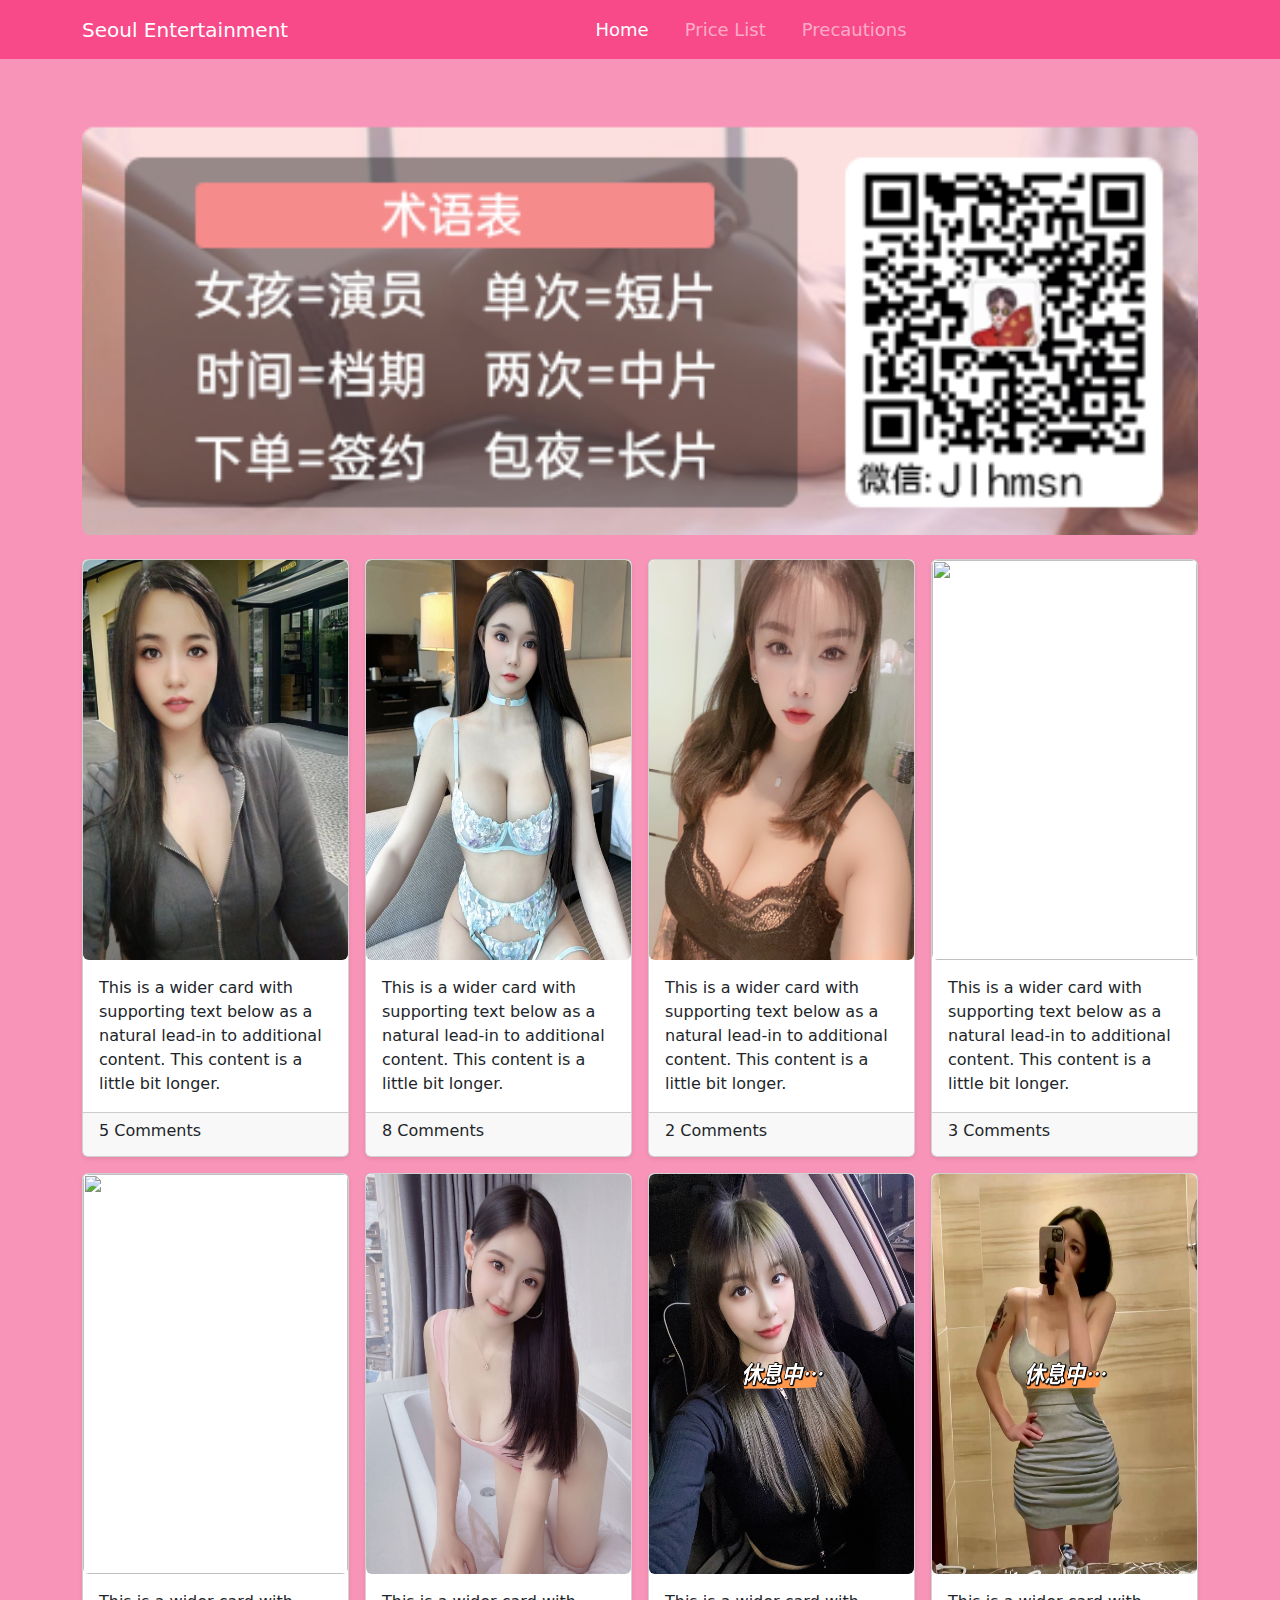
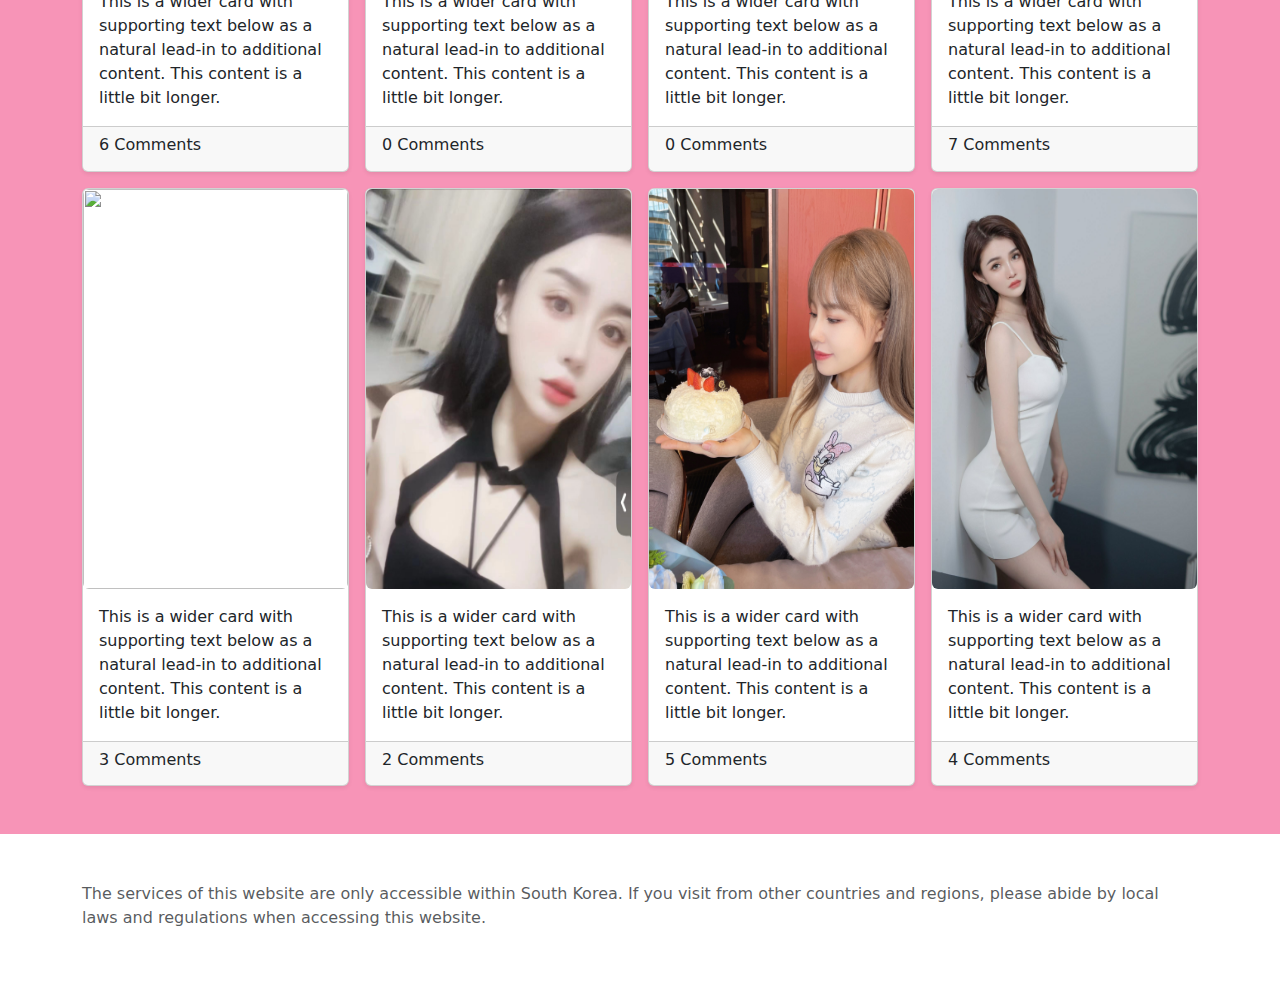
==== index.html @ a060f77e "First" ====
<!doctype html>
<html lang="en" data-bs-theme="auto">

<head>
    <script src="assets/js/color-modes.js"></script>

    <meta charset="utf-8">
    <meta name="viewport" content="width=device-width, initial-scale=1">
    <meta name="description" content="">
    <meta name="author" content="Mark Otto, Jacob Thornton, and Bootstrap contributors">
    <meta name="generator" content="Hugo 0.118.2">
    <title>Album example · Bootstrap v5.3</title>

    <!-- <link rel="canonical" href="https://getbootstrap.com/docs/5.3/examples/album/"> -->



    <!-- <link rel="stylesheet" href="https://cdn.jsdelivr.net/npm/@docsearch/css@3"> -->

    <link href="assets/css/bootstrap.min.css" rel="stylesheet">

    <style>
        .bd-placeholder-img {
            font-size: 1.125rem;
            text-anchor: middle;
            -webkit-user-select: none;
            -moz-user-select: none;
            user-select: none;
        }

        @media (min-width: 768px) {
            .bd-placeholder-img-lg {
                font-size: 3.5rem;
            }
        }

        .b-example-divider {
            width: 100%;
            height: 3rem;
            background-color: rgba(0, 0, 0, .1);
            border: solid rgba(0, 0, 0, .15);
            border-width: 1px 0;
            box-shadow: inset 0 .5em 1.5em rgba(0, 0, 0, .1), inset 0 .125em .5em rgba(0, 0, 0, .15);
        }

        .b-example-vr {
            flex-shrink: 0;
            width: 1.5rem;
            height: 100vh;
        }

        .bi {
            vertical-align: -.125em;
            fill: currentColor;
        }

        .nav-scroller {
            position: relative;
            z-index: 2;
            height: 2.75rem;
            overflow-y: hidden;
        }

        .nav-scroller .nav {
            display: flex;
            flex-wrap: nowrap;
            padding-bottom: 1rem;
            margin-top: -1px;
            overflow-x: auto;
            text-align: center;
            white-space: nowrap;
            -webkit-overflow-scrolling: touch;
        }

        .btn-bd-primary {
            --bd-violet-bg: #712cf9;
            --bd-violet-rgb: 112.520718, 44.062154, 249.437846;

            --bs-btn-font-weight: 600;
            --bs-btn-color: var(--bs-white);
            --bs-btn-bg: var(--bd-violet-bg);
            --bs-btn-border-color: var(--bd-violet-bg);
            --bs-btn-hover-color: var(--bs-white);
            --bs-btn-hover-bg: #6528e0;
            --bs-btn-hover-border-color: #6528e0;
            --bs-btn-focus-shadow-rgb: var(--bd-violet-rgb);
            --bs-btn-active-color: var(--bs-btn-hover-color);
            --bs-btn-active-bg: #5a23c8;
            --bs-btn-active-border-color: #5a23c8;
        }

        .bd-mode-toggle {
            z-index: 1500;
        }

        .bd-mode-toggle .dropdown-menu .active .bi {
            display: block !important;
        }


        .nav-item {
            margin: 0 10px;
            font-size: 18px;
        }

        .card img {
            width: 100%;
            height: 400px;
            border-radius: var(--bs-border-radius);
        }
        nav.navbar {
            background-color: #f84a88 !important;
        }
        .bg-body-tertiary {
            background-color: #f794b7 !important;
        }

        @media (max-width: 990px) {
            .card img {
                height: 220px;
            }
        }
    </style>


</head>

<body>
    <svg xmlns="http://www.w3.org/2000/svg" class="d-none">
        <symbol id="check2" viewBox="0 0 16 16">
            <path
                d="M13.854 3.646a.5.5 0 0 1 0 .708l-7 7a.5.5 0 0 1-.708 0l-3.5-3.5a.5.5 0 1 1 .708-.708L6.5 10.293l6.646-6.647a.5.5 0 0 1 .708 0z" />
        </symbol>
        <symbol id="circle-half" viewBox="0 0 16 16">
            <path d="M8 15A7 7 0 1 0 8 1v14zm0 1A8 8 0 1 1 8 0a8 8 0 0 1 0 16z" />
        </symbol>
        <symbol id="moon-stars-fill" viewBox="0 0 16 16">
            <path
                d="M6 .278a.768.768 0 0 1 .08.858 7.208 7.208 0 0 0-.878 3.46c0 4.021 3.278 7.277 7.318 7.277.527 0 1.04-.055 1.533-.16a.787.787 0 0 1 .81.316.733.733 0 0 1-.031.893A8.349 8.349 0 0 1 8.344 16C3.734 16 0 12.286 0 7.71 0 4.266 2.114 1.312 5.124.06A.752.752 0 0 1 6 .278z" />
            <path
                d="M10.794 3.148a.217.217 0 0 1 .412 0l.387 1.162c.173.518.579.924 1.097 1.097l1.162.387a.217.217 0 0 1 0 .412l-1.162.387a1.734 1.734 0 0 0-1.097 1.097l-.387 1.162a.217.217 0 0 1-.412 0l-.387-1.162A1.734 1.734 0 0 0 9.31 6.593l-1.162-.387a.217.217 0 0 1 0-.412l1.162-.387a1.734 1.734 0 0 0 1.097-1.097l.387-1.162zM13.863.099a.145.145 0 0 1 .274 0l.258.774c.115.346.386.617.732.732l.774.258a.145.145 0 0 1 0 .274l-.774.258a1.156 1.156 0 0 0-.732.732l-.258.774a.145.145 0 0 1-.274 0l-.258-.774a1.156 1.156 0 0 0-.732-.732l-.774-.258a.145.145 0 0 1 0-.274l.774-.258c.346-.115.617-.386.732-.732L13.863.1z" />
        </symbol>
        <symbol id="sun-fill" viewBox="0 0 16 16">
            <path
                d="M8 12a4 4 0 1 0 0-8 4 4 0 0 0 0 8zM8 0a.5.5 0 0 1 .5.5v2a.5.5 0 0 1-1 0v-2A.5.5 0 0 1 8 0zm0 13a.5.5 0 0 1 .5.5v2a.5.5 0 0 1-1 0v-2A.5.5 0 0 1 8 13zm8-5a.5.5 0 0 1-.5.5h-2a.5.5 0 0 1 0-1h2a.5.5 0 0 1 .5.5zM3 8a.5.5 0 0 1-.5.5h-2a.5.5 0 0 1 0-1h2A.5.5 0 0 1 3 8zm10.657-5.657a.5.5 0 0 1 0 .707l-1.414 1.415a.5.5 0 1 1-.707-.708l1.414-1.414a.5.5 0 0 1 .707 0zm-9.193 9.193a.5.5 0 0 1 0 .707L3.05 13.657a.5.5 0 0 1-.707-.707l1.414-1.414a.5.5 0 0 1 .707 0zm9.193 2.121a.5.5 0 0 1-.707 0l-1.414-1.414a.5.5 0 0 1 .707-.707l1.414 1.414a.5.5 0 0 1 0 .707zM4.464 4.465a.5.5 0 0 1-.707 0L2.343 3.05a.5.5 0 1 1 .707-.707l1.414 1.414a.5.5 0 0 1 0 .708z" />
        </symbol>
    </svg>

    <nav class="navbar navbar-expand-lg navbar-dark bg-dark" aria-label="Eighth navbar example">
        <div class="container">
            <a class="navbar-brand" href="#">Seoul Entertainment</a>
            <button class="navbar-toggler" type="button" data-bs-toggle="collapse" data-bs-target="#navbarsExample07"
                aria-controls="navbarsExample07" aria-expanded="false" aria-label="Toggle navigation">
                <span class="navbar-toggler-icon"></span>
            </button>

            <div class="collapse navbar-collapse" id="navbarsExample07">
                <ul class="navbar-nav mx-auto mb-2 mb-lg-0">
                    <li class="nav-item">
                        <a class="nav-link active" aria-current="page" href="#">Home</a>
                    </li>
                    <li class="nav-item">
                        <a class="nav-link" href="#">Price List</a>
                    </li>
                    <li class="nav-item">
                        <a class="nav-link" href="#">Precautions</a>
                    </li>
                </ul>
            </div>
        </div>
    </nav>

    <main>

        <div class="album py-5 bg-body-tertiary">
            <div class="container">

                <div class="row mb-4">
                    <div class="col text-center">
                        <img src="assets/images/qr.png" class="w-100">
                    </div>
                </div>

                <div class="row row-cols-2 row-cols-sm-2 row-cols-md-3 g-3">

                    <div class="col-lg-3">
                        <div class="card shadow-sm">
                            <a href="profile.html">
                                <img src="assets/images/10f6864c3523e12fd989b8076a37943d.jpeg" alt="">
                            </a>
                            <div class="card-body">
                                <p class="card-text">This is a wider card with supporting text below as a natural
                                    lead-in to additional content. This content is a little bit longer.</p>
                            </div>

                            <div class="card-footer">
                                <h6><span>5</span> Comments</h6>
                            </div>
                        </div>
                    </div>
                    <div class="col-lg-3">
                        <div class="card shadow-sm">
                            <a href="profile.html">
                                <img src="assets/images/5e1b2d12f1417547eadc94c6ebc849d1.jpeg" alt="">
                            </a>
                            <div class="card-body">
                                <p class="card-text">This is a wider card with supporting text below as a natural
                                    lead-in to additional content. This content is a little bit longer.</p>
                            </div>

                            <div class="card-footer">
                                <h6><span>8</span> Comments</h6>
                            </div>
                        </div>
                    </div>
                    <div class="col-lg-3">
                        <div class="card shadow-sm">
                            <a href="profile.html">
                                <img src="assets/images/922af390cfd2dea7c02063735cd12231.jpeg" alt="">
                            </a>
                            <div class="card-body">
                                <p class="card-text">This is a wider card with supporting text below as a natural
                                    lead-in to additional content. This content is a little bit longer.</p>
                            </div>

                            <div class="card-footer">
                                <h6><span>2</span> Comments</h6>
                            </div>
                        </div>
                    </div>
                    <div class="col-lg-3">
                        <div class="card shadow-sm">
                            <a href="profile.html">
                                <img src="assets/images/bf76a4db57acbb2929c70fa1f3f29247.jpeg" alt="">
                            </a>
                            <div class="card-body">
                                <p class="card-text">This is a wider card with supporting text below as a natural
                                    lead-in to additional content. This content is a little bit longer.</p>
                            </div>

                            <div class="card-footer">
                                <h6><span>3</span> Comments</h6>
                            </div>
                        </div>
                    </div>
                    <div class="col-lg-3">
                        <div class="card shadow-sm">
                            <a href="profile.html">
                                <img src="assets/images/d18130dd1032e7d3bb6743c0064bd32e.jpeg" alt="">
                            </a>
                            <div class="card-body">
                                <p class="card-text">This is a wider card with supporting text below as a natural
                                    lead-in to additional content. This content is a little bit longer.</p>
                            </div>

                            <div class="card-footer">
                                <h6><span>6</span> Comments</h6>
                            </div>
                        </div>
                    </div>
                    <div class="col-lg-3">
                        <div class="card shadow-sm">
                            <a href="profile.html">
                                <img src="assets/images/IMG_4944.jpeg" alt="">
                            </a>
                            <div class="card-body">
                                <p class="card-text">This is a wider card with supporting text below as a natural
                                    lead-in to additional content. This content is a little bit longer.</p>
                            </div>

                            <div class="card-footer">
                                <h6><span>0</span> Comments</h6>
                            </div>
                        </div>
                    </div>
                    <div class="col-lg-3">
                        <div class="card shadow-sm">
                            <a href="profile.html">
                                <img src="assets/images/IMG_4988.jpeg" alt="">
                            </a>
                            <div class="card-body">
                                <p class="card-text">This is a wider card with supporting text below as a natural
                                    lead-in to additional content. This content is a little bit longer.</p>
                            </div>

                            <div class="card-footer">
                                <h6><span>0</span> Comments</h6>
                            </div>
                        </div>
                    </div>
                    <div class="col-lg-3">
                        <div class="card shadow-sm">
                            <a href="profile.html">
                                <img src="assets/images/IMG_4991.jpeg" alt="">
                            </a>
                            <div class="card-body">
                                <p class="card-text">This is a wider card with supporting text below as a natural
                                    lead-in to additional content. This content is a little bit longer.</p>
                            </div>

                            <div class="card-footer">
                                <h6><span>7</span> Comments</h6>
                            </div>
                        </div>
                    </div>
                    <div class="col-lg-3">
                        <div class="card shadow-sm">
                            <a href="profile.html">
                                <img src="assets/images/IMG_5051.jpeg" alt="">
                            </a>
                            <div class="card-body">
                                <p class="card-text">This is a wider card with supporting text below as a natural
                                    lead-in to additional content. This content is a little bit longer.</p>
                            </div>

                            <div class="card-footer">
                                <h6><span>3</span> Comments</h6>
                            </div>
                        </div>
                    </div>
                    <div class="col-lg-3">
                        <div class="card shadow-sm">
                            <a href="profile.html">
                                <img src="assets/images/IMG_5070.jpeg" alt="">
                            </a>
                            <div class="card-body">
                                <p class="card-text">This is a wider card with supporting text below as a natural
                                    lead-in to additional content. This content is a little bit longer.</p>
                            </div>

                            <div class="card-footer">
                                <h6><span>2</span> Comments</h6>
                            </div>
                        </div>
                    </div>
                    <div class="col-lg-3">
                        <div class="card shadow-sm">
                            <a href="profile.html">
                                <img src="assets/images/IMG_5078.jpeg" alt="">
                            </a>
                            <div class="card-body">
                                <p class="card-text">This is a wider card with supporting text below as a natural
                                    lead-in to additional content. This content is a little bit longer.</p>
                            </div>

                            <div class="card-footer">
                                <h6><span>5</span> Comments</h6>
                            </div>
                        </div>
                    </div>
                    <div class="col-lg-3">
                        <div class="card shadow-sm">
                            <a href="profile.html">
                                <img src="assets/images/IMG_5085.jpeg" alt="">
                            </a>
                            <div class="card-body">
                                <p class="card-text">This is a wider card with supporting text below as a natural
                                    lead-in to additional content. This content is a little bit longer.</p>
                            </div>

                            <div class="card-footer">
                                <h6><span>4</span> Comments</h6>
                            </div>
                        </div>
                    </div>

                </div>
            </div>
        </div>

    </main>

    <footer class="text-body-secondary py-5">
        <div class="container">
            <!-- <p class="float-end mb-1">
      <a href="#">Back to top</a>
    </p> -->
            <p class="mb-1">
                The services of this website are only accessible within South Korea. If you visit from other countries
                and regions, please abide by local laws and regulations when accessing this website.
            </p>
        </div>
    </footer>
    <script src="assets/js/bootstrap.bundle.min.js"></script>

</body>

</html>
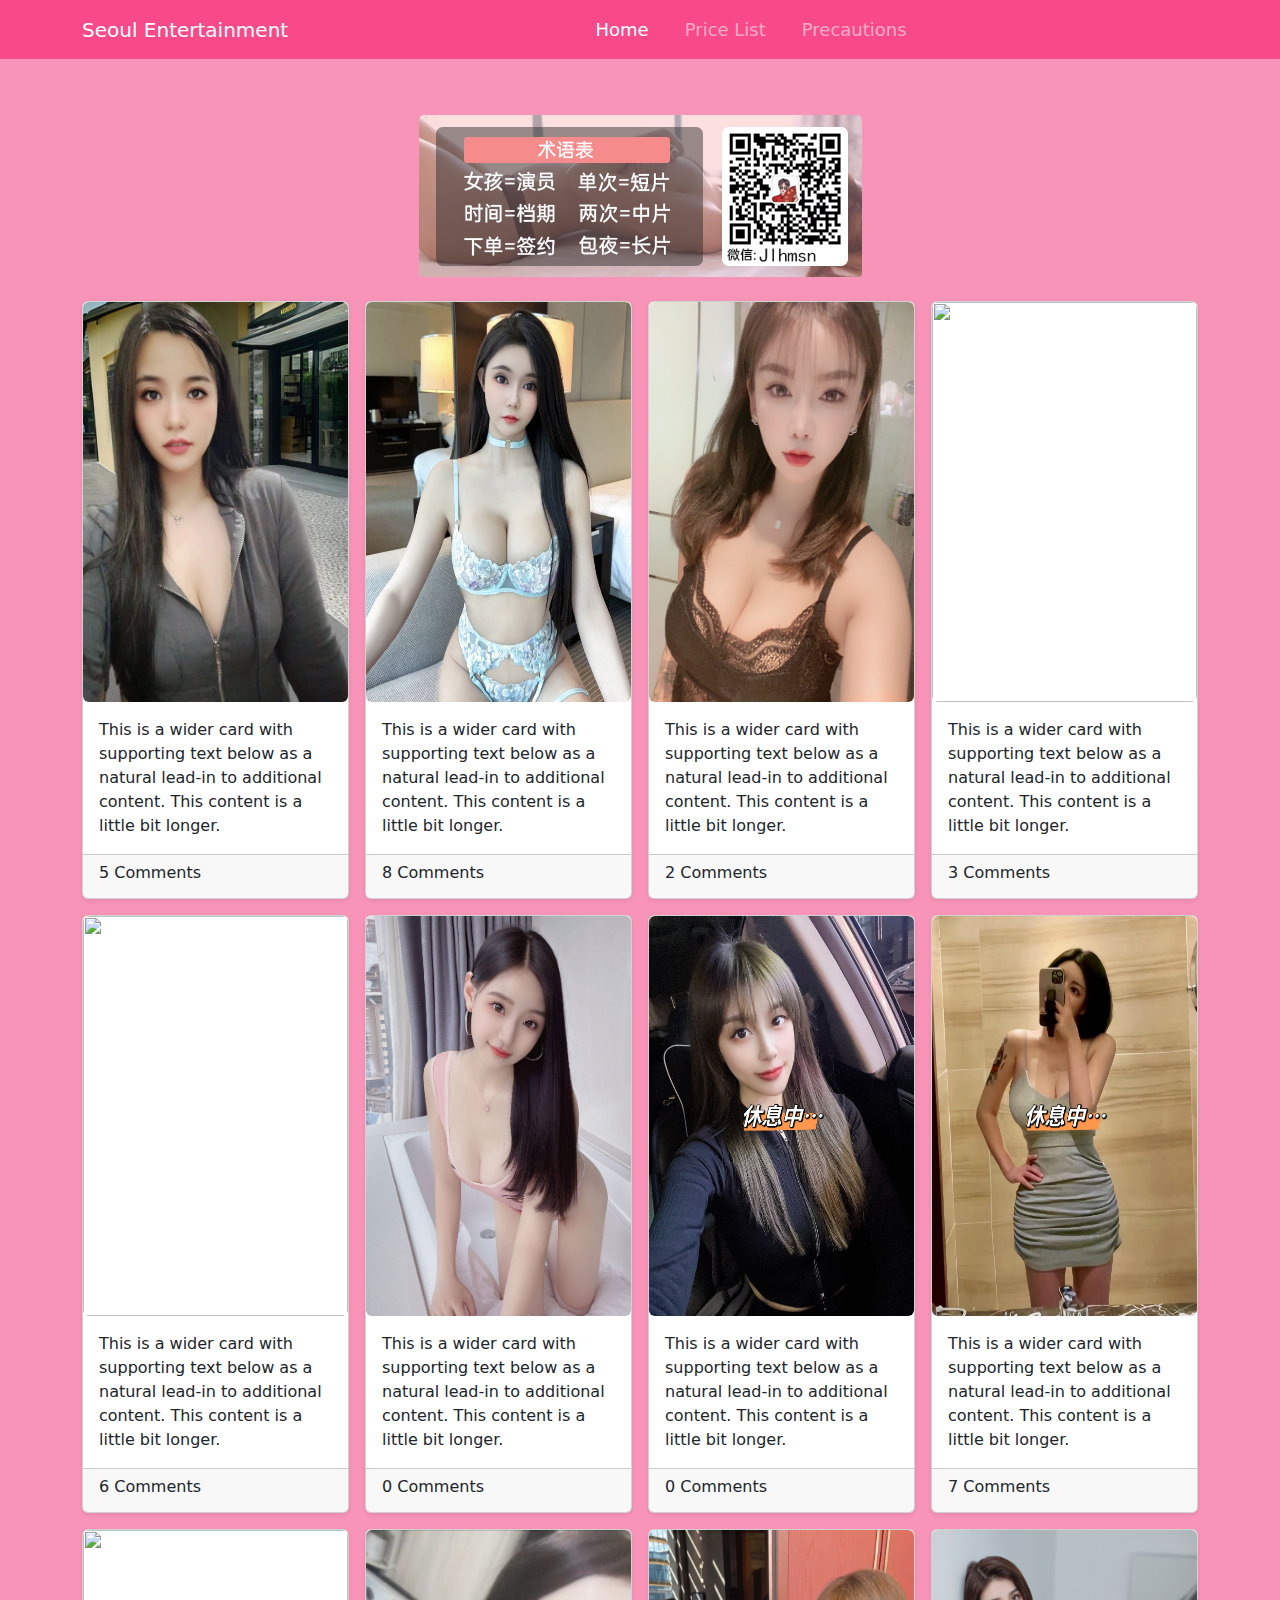
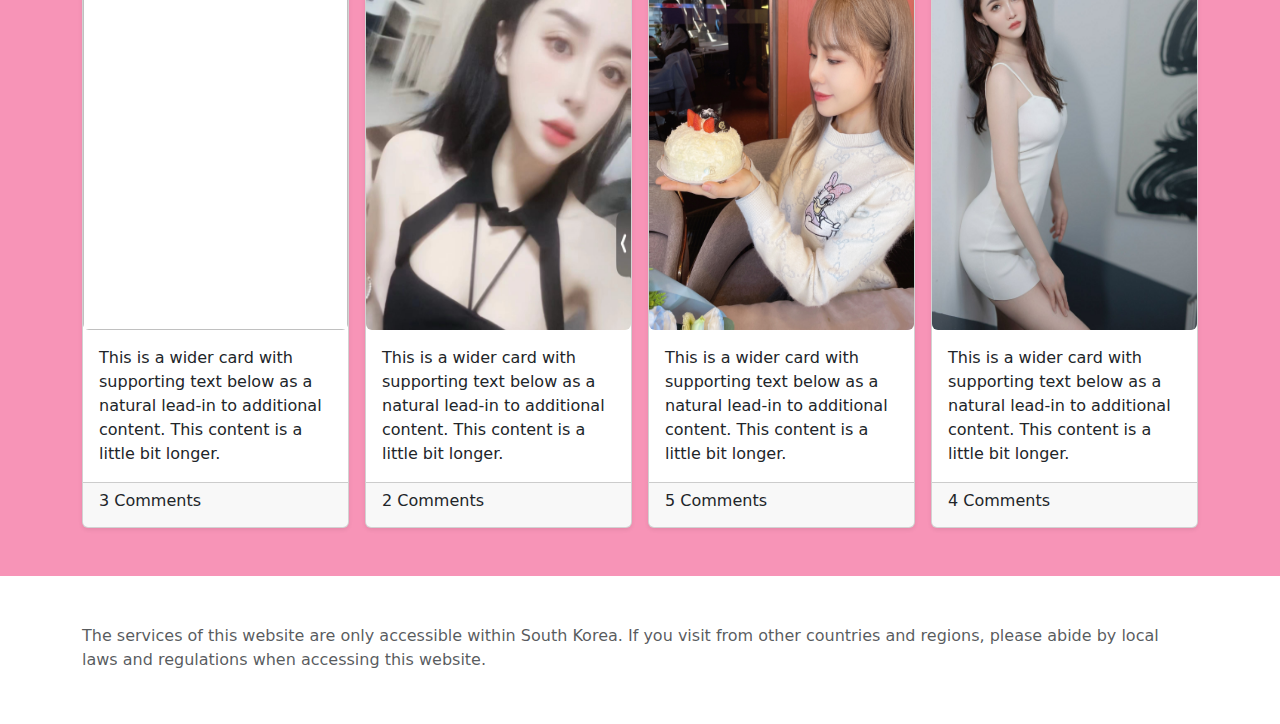
==== commit cc64d276: "home page" ====
--- a/index.html
+++ b/index.html
@@ -118,6 +118,9 @@
         @media (max-width: 990px) {
             .card img {
                 height: 220px;
+            }
+            .qr-image {
+                width: 100%;
             }
         }
     </style>
@@ -148,7 +151,7 @@
 
     <nav class="navbar navbar-expand-lg navbar-dark bg-dark" aria-label="Eighth navbar example">
         <div class="container">
-            <a class="navbar-brand" href="#">Seoul Entertainment</a>
+            <a class="navbar-brand" href="index.html">Seoul Entertainment</a>
             <button class="navbar-toggler" type="button" data-bs-toggle="collapse" data-bs-target="#navbarsExample07"
                 aria-controls="navbarsExample07" aria-expanded="false" aria-label="Toggle navigation">
                 <span class="navbar-toggler-icon"></span>
@@ -157,7 +160,7 @@
             <div class="collapse navbar-collapse" id="navbarsExample07">
                 <ul class="navbar-nav mx-auto mb-2 mb-lg-0">
                     <li class="nav-item">
-                        <a class="nav-link active" aria-current="page" href="#">Home</a>
+                        <a class="nav-link active" aria-current="page" href="index.html">Home</a>
                     </li>
                     <li class="nav-item">
                         <a class="nav-link" href="#">Price List</a>
@@ -177,7 +180,7 @@
 
                 <div class="row mb-4">
                     <div class="col text-center">
-                        <img src="assets/images/qr.png" class="w-100">
+                        <img src="assets/images/qr.png" class="qr-image">
                     </div>
                 </div>
 
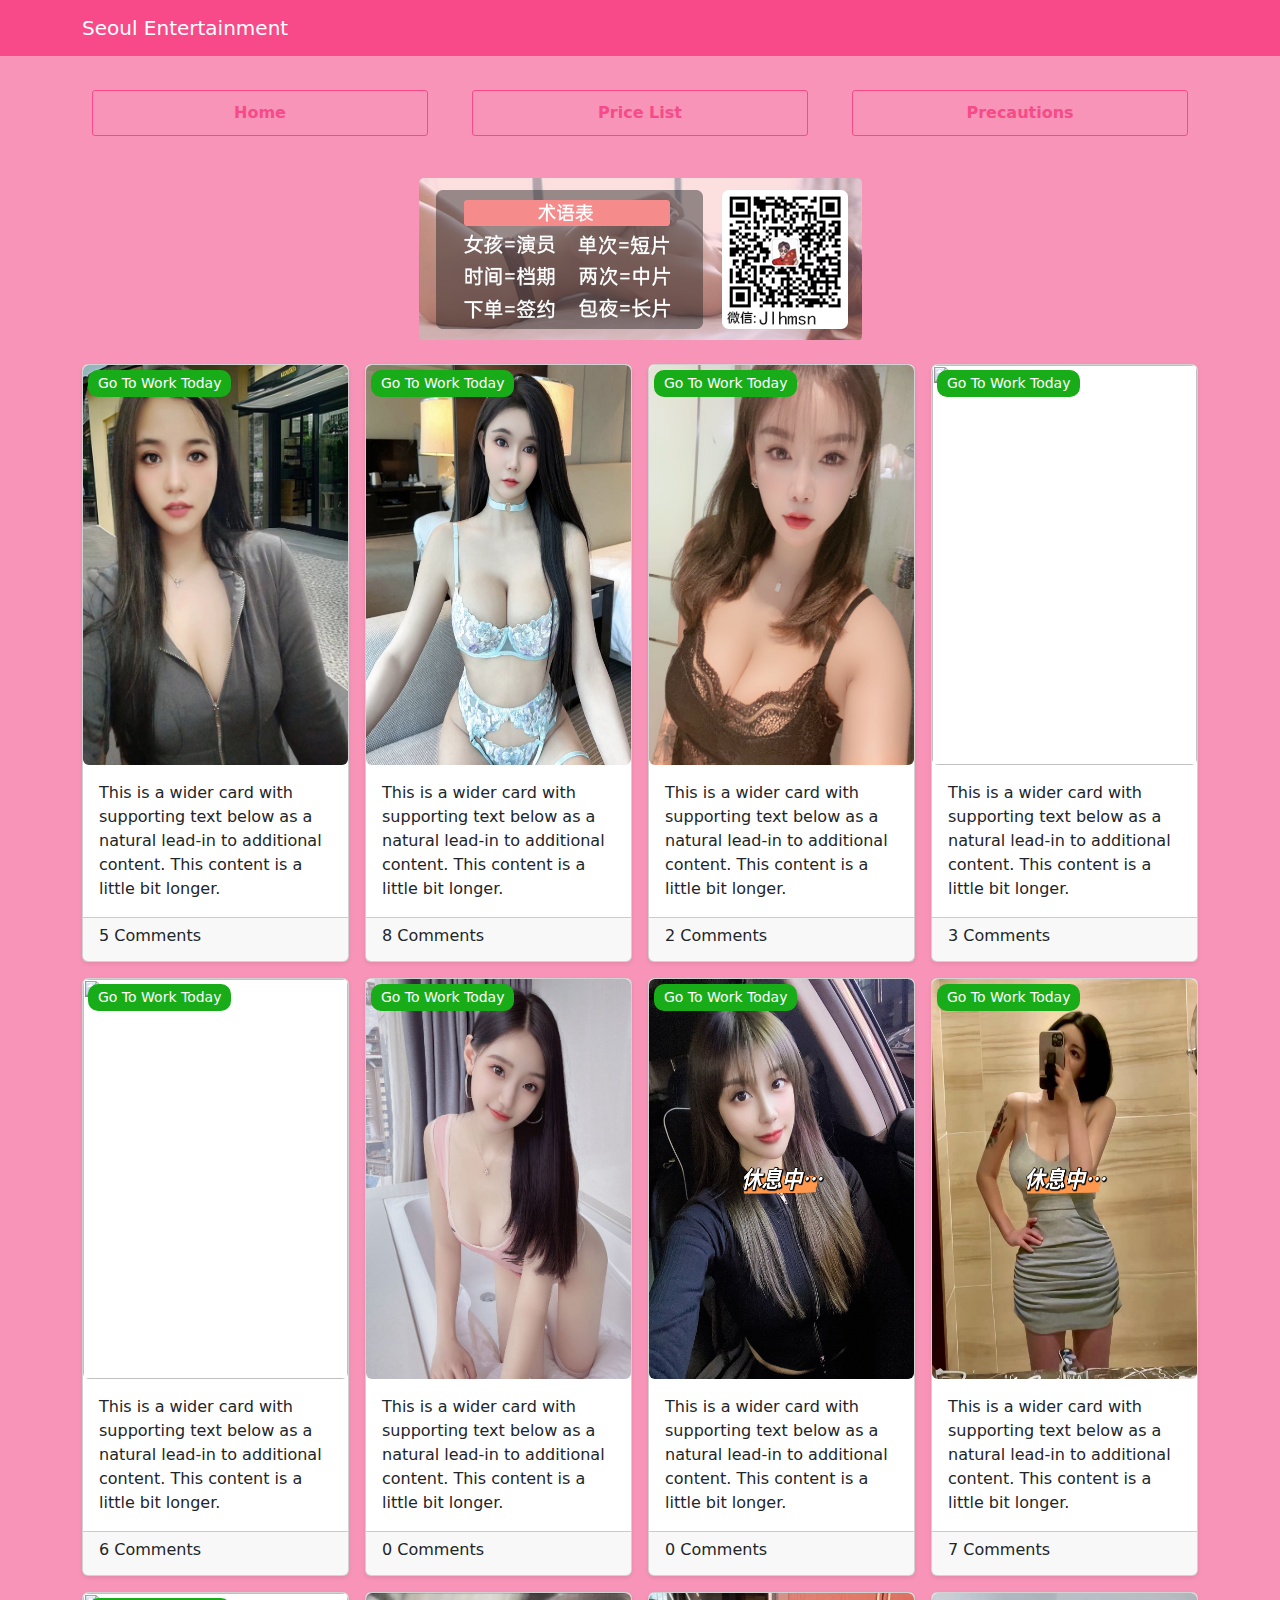
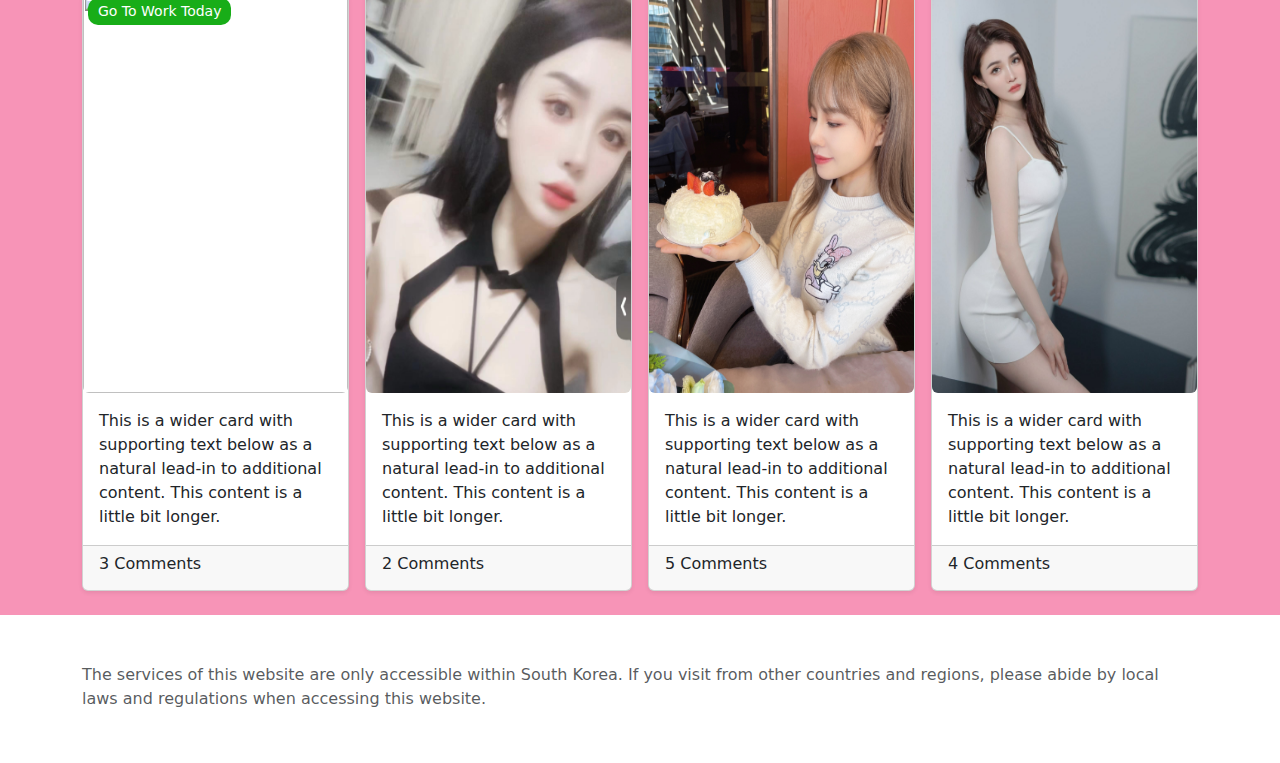
==== commit 775efd77: "Update Menu" ====
--- a/index.html
+++ b/index.html
@@ -9,7 +9,7 @@
     <meta name="description" content="">
     <meta name="author" content="Mark Otto, Jacob Thornton, and Bootstrap contributors">
     <meta name="generator" content="Hugo 0.118.2">
-    <title>Album example · Bootstrap v5.3</title>
+    <title>Seoul Entertainment</title>
 
     <!-- <link rel="canonical" href="https://getbootstrap.com/docs/5.3/examples/album/"> -->
 
@@ -96,58 +96,13 @@
         .bd-mode-toggle .dropdown-menu .active .bi {
             display: block !important;
         }
-
-
-        .nav-item {
-            margin: 0 10px;
-            font-size: 18px;
-        }
-
-        .card img {
-            width: 100%;
-            height: 400px;
-            border-radius: var(--bs-border-radius);
-        }
-        nav.navbar {
-            background-color: #f84a88 !important;
-        }
-        .bg-body-tertiary {
-            background-color: #f794b7 !important;
-        }
-
-        @media (max-width: 990px) {
-            .card img {
-                height: 220px;
-            }
-            .qr-image {
-                width: 100%;
-            }
-        }
     </style>
 
+    <link rel="stylesheet" href="assets/css/style.css">
 
 </head>
 
 <body>
-    <svg xmlns="http://www.w3.org/2000/svg" class="d-none">
-        <symbol id="check2" viewBox="0 0 16 16">
-            <path
-                d="M13.854 3.646a.5.5 0 0 1 0 .708l-7 7a.5.5 0 0 1-.708 0l-3.5-3.5a.5.5 0 1 1 .708-.708L6.5 10.293l6.646-6.647a.5.5 0 0 1 .708 0z" />
-        </symbol>
-        <symbol id="circle-half" viewBox="0 0 16 16">
-            <path d="M8 15A7 7 0 1 0 8 1v14zm0 1A8 8 0 1 1 8 0a8 8 0 0 1 0 16z" />
-        </symbol>
-        <symbol id="moon-stars-fill" viewBox="0 0 16 16">
-            <path
-                d="M6 .278a.768.768 0 0 1 .08.858 7.208 7.208 0 0 0-.878 3.46c0 4.021 3.278 7.277 7.318 7.277.527 0 1.04-.055 1.533-.16a.787.787 0 0 1 .81.316.733.733 0 0 1-.031.893A8.349 8.349 0 0 1 8.344 16C3.734 16 0 12.286 0 7.71 0 4.266 2.114 1.312 5.124.06A.752.752 0 0 1 6 .278z" />
-            <path
-                d="M10.794 3.148a.217.217 0 0 1 .412 0l.387 1.162c.173.518.579.924 1.097 1.097l1.162.387a.217.217 0 0 1 0 .412l-1.162.387a1.734 1.734 0 0 0-1.097 1.097l-.387 1.162a.217.217 0 0 1-.412 0l-.387-1.162A1.734 1.734 0 0 0 9.31 6.593l-1.162-.387a.217.217 0 0 1 0-.412l1.162-.387a1.734 1.734 0 0 0 1.097-1.097l.387-1.162zM13.863.099a.145.145 0 0 1 .274 0l.258.774c.115.346.386.617.732.732l.774.258a.145.145 0 0 1 0 .274l-.774.258a1.156 1.156 0 0 0-.732.732l-.258.774a.145.145 0 0 1-.274 0l-.258-.774a1.156 1.156 0 0 0-.732-.732l-.774-.258a.145.145 0 0 1 0-.274l.774-.258c.346-.115.617-.386.732-.732L13.863.1z" />
-        </symbol>
-        <symbol id="sun-fill" viewBox="0 0 16 16">
-            <path
-                d="M8 12a4 4 0 1 0 0-8 4 4 0 0 0 0 8zM8 0a.5.5 0 0 1 .5.5v2a.5.5 0 0 1-1 0v-2A.5.5 0 0 1 8 0zm0 13a.5.5 0 0 1 .5.5v2a.5.5 0 0 1-1 0v-2A.5.5 0 0 1 8 13zm8-5a.5.5 0 0 1-.5.5h-2a.5.5 0 0 1 0-1h2a.5.5 0 0 1 .5.5zM3 8a.5.5 0 0 1-.5.5h-2a.5.5 0 0 1 0-1h2A.5.5 0 0 1 3 8zm10.657-5.657a.5.5 0 0 1 0 .707l-1.414 1.415a.5.5 0 1 1-.707-.708l1.414-1.414a.5.5 0 0 1 .707 0zm-9.193 9.193a.5.5 0 0 1 0 .707L3.05 13.657a.5.5 0 0 1-.707-.707l1.414-1.414a.5.5 0 0 1 .707 0zm9.193 2.121a.5.5 0 0 1-.707 0l-1.414-1.414a.5.5 0 0 1 .707-.707l1.414 1.414a.5.5 0 0 1 0 .707zM4.464 4.465a.5.5 0 0 1-.707 0L2.343 3.05a.5.5 0 1 1 .707-.707l1.414 1.414a.5.5 0 0 1 0 .708z" />
-        </symbol>
-    </svg>
 
     <nav class="navbar navbar-expand-lg navbar-dark bg-dark" aria-label="Eighth navbar example">
         <div class="container">
@@ -156,29 +111,27 @@
                 aria-controls="navbarsExample07" aria-expanded="false" aria-label="Toggle navigation">
                 <span class="navbar-toggler-icon"></span>
             </button>
-
-            <div class="collapse navbar-collapse" id="navbarsExample07">
-                <ul class="navbar-nav mx-auto mb-2 mb-lg-0">
-                    <li class="nav-item">
-                        <a class="nav-link active" aria-current="page" href="index.html">Home</a>
-                    </li>
-                    <li class="nav-item">
-                        <a class="nav-link" href="#">Price List</a>
-                    </li>
-                    <li class="nav-item">
-                        <a class="nav-link" href="#">Precautions</a>
-                    </li>
-                </ul>
-            </div>
         </div>
     </nav>
 
     <main>
 
-        <div class="album py-5 bg-body-tertiary">
+        <div class="album pt-2 pb-4 bg-body-tertiary">
             <div class="container">
 
-                <div class="row mb-4">
+                <div class="row menu text-center my-3">
+                    <div class="col-4">
+                        <a href="index.html">Home</a>
+                    </div>
+                    <div class="col-4">
+                        <a href="">Price List</a>
+                    </div>
+                    <div class="col-4">
+                        <a href="">Precautions</a>
+                    </div>
+                </div>
+
+                <div class="row my-4">
                     <div class="col text-center">
                         <img src="assets/images/qr.png" class="qr-image">
                     </div>
@@ -190,6 +143,7 @@
                         <div class="card shadow-sm">
                             <a href="profile.html">
                                 <img src="assets/images/10f6864c3523e12fd989b8076a37943d.jpeg" alt="">
+                                <span class="overlay-text">Go To Work Today</span>
                             </a>
                             <div class="card-body">
                                 <p class="card-text">This is a wider card with supporting text below as a natural
@@ -205,6 +159,7 @@
                         <div class="card shadow-sm">
                             <a href="profile.html">
                                 <img src="assets/images/5e1b2d12f1417547eadc94c6ebc849d1.jpeg" alt="">
+                                <span class="overlay-text">Go To Work Today</span>
                             </a>
                             <div class="card-body">
                                 <p class="card-text">This is a wider card with supporting text below as a natural
@@ -220,6 +175,7 @@
                         <div class="card shadow-sm">
                             <a href="profile.html">
                                 <img src="assets/images/922af390cfd2dea7c02063735cd12231.jpeg" alt="">
+                                <span class="overlay-text">Go To Work Today</span>
                             </a>
                             <div class="card-body">
                                 <p class="card-text">This is a wider card with supporting text below as a natural
@@ -235,6 +191,7 @@
                         <div class="card shadow-sm">
                             <a href="profile.html">
                                 <img src="assets/images/bf76a4db57acbb2929c70fa1f3f29247.jpeg" alt="">
+                                <span class="overlay-text">Go To Work Today</span>
                             </a>
                             <div class="card-body">
                                 <p class="card-text">This is a wider card with supporting text below as a natural
@@ -250,6 +207,7 @@
                         <div class="card shadow-sm">
                             <a href="profile.html">
                                 <img src="assets/images/d18130dd1032e7d3bb6743c0064bd32e.jpeg" alt="">
+                                <span class="overlay-text">Go To Work Today</span>
                             </a>
                             <div class="card-body">
                                 <p class="card-text">This is a wider card with supporting text below as a natural
@@ -265,6 +223,7 @@
                         <div class="card shadow-sm">
                             <a href="profile.html">
                                 <img src="assets/images/IMG_4944.jpeg" alt="">
+                                <span class="overlay-text">Go To Work Today</span>
                             </a>
                             <div class="card-body">
                                 <p class="card-text">This is a wider card with supporting text below as a natural
@@ -280,6 +239,7 @@
                         <div class="card shadow-sm">
                             <a href="profile.html">
                                 <img src="assets/images/IMG_4988.jpeg" alt="">
+                                <span class="overlay-text">Go To Work Today</span>
                             </a>
                             <div class="card-body">
                                 <p class="card-text">This is a wider card with supporting text below as a natural
@@ -295,6 +255,7 @@
                         <div class="card shadow-sm">
                             <a href="profile.html">
                                 <img src="assets/images/IMG_4991.jpeg" alt="">
+                                <span class="overlay-text">Go To Work Today</span>
                             </a>
                             <div class="card-body">
                                 <p class="card-text">This is a wider card with supporting text below as a natural
@@ -310,6 +271,7 @@
                         <div class="card shadow-sm">
                             <a href="profile.html">
                                 <img src="assets/images/IMG_5051.jpeg" alt="">
+                                <span class="overlay-text">Go To Work Today</span>
                             </a>
                             <div class="card-body">
                                 <p class="card-text">This is a wider card with supporting text below as a natural
--- a/assets/css/style.css
+++ b/assets/css/style.css
@@ -0,0 +1,75 @@
+ul, li {
+    list-style: none;
+    padding: 0;
+    margin: 0;
+}
+
+.nav-item {
+    margin: 0 10px;
+    font-size: 18px;
+}
+
+.card a {
+    position: relative;
+}
+
+.card img {
+    width: 100%;
+    height: 400px;
+    border-radius: var(--bs-border-radius);
+}
+
+.card span.overlay-text {
+    position: absolute;
+    left: 5px;
+    top: 5px;
+    background: #18ad18;
+    color: white;
+    border-radius: 10px;
+    font-size: 14px;
+    padding: 3px 10px;
+}
+
+nav.navbar {
+    background-color: #f84a88 !important;
+}
+.bg-body-tertiary {
+    background-color: #f794b7 !important;
+}
+
+/* .menu {
+    text-align: center;
+    margin: 0 0 20px 0;
+} */
+
+.menu a {
+    margin: 10px;
+    border: 1px solid #f84a88;
+    text-decoration: none;
+    color: #f84a88;
+    padding: 10px;
+    border-radius: 3px;
+    display: block;
+    font-weight: bold;
+}
+
+.comments-list img {
+    border: 2px solid #fff;
+    padding: 5px;
+}
+
+.photos img {
+    max-height: 700px;
+}
+
+@media (max-width: 990px) {
+    .menu a {
+        width: 120px;
+    }
+    .card img {
+        height: 220px;
+    }
+    .qr-image {
+        width: 100%;
+    }
+}